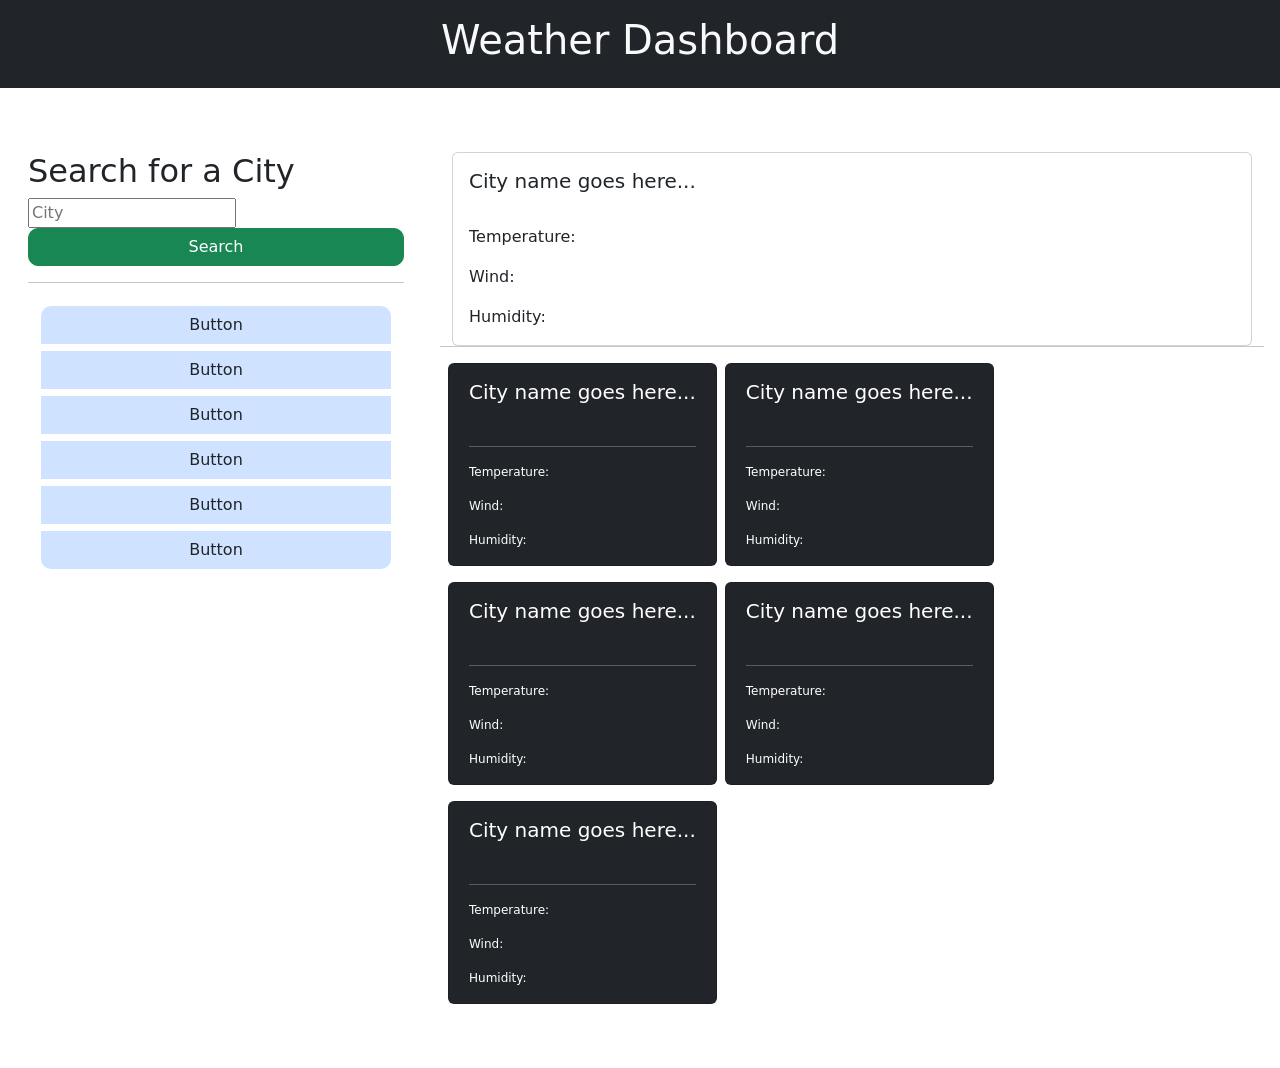
==== index.html @ d32aa5fc "finished getWidget" ====
<!DOCTYPE html>
<html lang="en">
  <head>
    <meta charset="UTF-8" />
    <meta http-equiv="X-UA-Compatible" content="IE=edge" />
    <meta name="viewport" content="width=device-width, initial-scale=1.0" />
    <title>Weather Forecast Generator</title>
    <link
      rel="stylesheet"
      href="https://cdn.jsdelivr.net/npm/bootstrap@5.3.0-alpha3/dist/css/bootstrap.min.css"
    />
    <link rel="stylesheet" href="./assets/style.css" />
  </head>
  <body>
    <header class="container-fluid bg-dark text-light mb-5 p-3">
      <div class="row d-flex align-items-center">
        <h1 id="header">Weather Dashboard</h1>
      </div>
    </header>

    <main class="bg-none">
      <div class="container-fluid mb-5 p-3">
        <div class="row">
          <div class="col-4">
            <aside class="container">
              <div class="row">
                <div class="col-12 align-self-start">
              <h2>Search for a City</h2>
              <input
                id="input"
                type="text"
                name="formcontrol"
                placeholder="City"
                aria-label="Username"
                aria-describedby="basic-addon1"
              />
              <button
                class="btn btn-success search-box gy-3"
                type="button"
                id="searchbtn"
              >
                Search
              </button>

              <hr />
              <div
                class="btn btn-group-vertical gap-2"
                id="buttons"
                role="group"
                aria-label="Vertical button group"
              >
                <button type="button" class="btn bg-primary-subtle">
                  Button
                </button>
                <button type="button" class="btn bg-primary-subtle">
                  Button
                </button>
                <button type="button" class="btn bg-primary-subtle">
                  Button
                </button>
                <button type="button" class="btn bg-primary-subtle">
                  Button
                </button>
                <button type="button" class="btn bg-primary-subtle">
                  Button
                </button>
                <button type="button" class="btn bg-primary-subtle">
                  Button
                </button>
              </div>
            </div>
            </div>
            </aside>
          </div>

          <div class="col-8">
            <div class="container-fluid">
              <div class="row">
                <!-- fills entire container with page width of col-8 -->
                <div class="col-12">
                  <section>
                    <div class="card" style="width: auto">
                      <div class="card-body" id="currentwx">
                        <h5 class="card-title" id="city">
                          City name goes here... </h5><img id="img1">
                         <span id="datestamp1"></span>
                        <p class="card-text">Temperature: <span id="fahrenheit"></span></p>
                        <p class="card-text">Wind: <span id="wind"></span></p>
                        <p class="card-text">Humidity: <span id="humidity"></span></p>
                      </div>
                    </div>
                  </section>
                </div>
                <hr />

                <div class="container-fluid">
                  <section
                    class="row row-cols-auto g-2 gap-2 five-day-forecast"
                    id="forecast"
                  >
                    <div class="card bg-dark" style="width: auto; color: white">
                      <div class="card-body">
                        <h5 class="card-title">City name goes here... </h5><img id="img2">
                        <span id="datestamp2"></span>
                        <hr />
                        <p class="card-text">Temperature: <span id="temp1"></span></p>
                        <p class="card-text">Wind: <span id="wind1"></span></p>
                        <p class="card-text">Humidity: <span id="humidity1"></span></p>
                      </div>
                    </div>
                    <div class="card bg-dark" style="width: auto; color: white">
                      <div class="card-body">
                        <h5 class="card-title">City name goes here...</h5><img id="img3">
                        <span id="datestamp3"></span>
                        <hr />
                        <p class="card-text">Temperature: <span id="temp2"></span></p>
                        <p class="card-text">Wind: <span id="wind2"></span></p>
                        <p class="card-text">Humidity: <span id="humidity2"></span></p>
                      </div>
                    </div>
                    <div class="card bg-dark" style="width: auto; color: white">
                      <div class="card-body">
                        <h5 class="card-title">City name goes here...</h5><img id="img4">
                        <span id="datestamp4"></span>
                        <hr />
                        <p class="card-text">Temperature: <span id="temp3"></span></p>
                        <p class="card-text">Wind: <span id="wind3"></span></p>
                        <p class="card-text">Humidity: <span id="humidity3"></span></p>
                      </div>
                    </div>
                    <div class="card bg-dark" style="width: auto; color: white">
                      <div class="card-body">
                        <h5 class="card-title">City name goes here...</h5><img id="img5">
                        <span id="datestamp5"></span>
                        <hr />
                        <p class="card-text">Temperature: <span id="temp4"></span></p>
                        <p class="card-text">Wind: <span id="wind4"></span></p>
                        <p class="card-text">Humidity: <span id="humidity4"></span></p>
                      </div>
                    </div>
                    <div class="card bg-dark" style="width: auto; color: white">
                      <div class="card-body">
                        <h5 class="card-title">City name goes here...</h5><img id="img6">
                        <span id="datestamp6"></span>
                        <hr />
                        <p class="card-text">Temperature: <span id="temp5"></span></p>
                        <p class="card-text">Wind: <span id="wind5"></span></p>
                        <p class="card-text">Humidity: <span id="humidity5"></span></p>
                      </div>
                    </div>
                  </section>
                </div>
              </div>
            </div>
          </div>
        </div>
      </div>
    </main>
    <script src="https://cdn.jsdelivr.net/npm/bootstrap@5.3.0-alpha3/dist/js/bootstrap.bundle.min.js"></script>
    <script src="https://ajax.googleapis.com/ajax/libs/jquery/3.6.4/jquery.min.js"></script>
    <script src="./script.js"></script>
  </body>
</html>

<!-- GIVEN a weather dashboard with form inputs

TODO:WHEN I search for a city
THEN I am presented with current and future conditions for that city and that city is added to the search history

TODO:WHEN I view current weather conditions for that city
THEN I am presented with the city name, the date, an icon representation of weather conditions, the temperature, the humidity, and the wind speed

TODO:WHEN I view future weather conditions for that city
THEN I am presented with a 5-day forecast that displays the date, an icon representation of weather conditions, the temperature, the wind speed, and the humidity

TODO:WHEN I click on a city in the search history //this is like what i was doing with localStorage in hw#5
THEN I am again presented with current and future conditions for that city -->
---- assets/style.css ----
#header {
  text-align: center;
}

.btn {
  border-radius: 10px;
  width: 100%;
}

.btn-group-vertical {
  width: 100%;
}

#forecast {
  font-size: 75%;
}
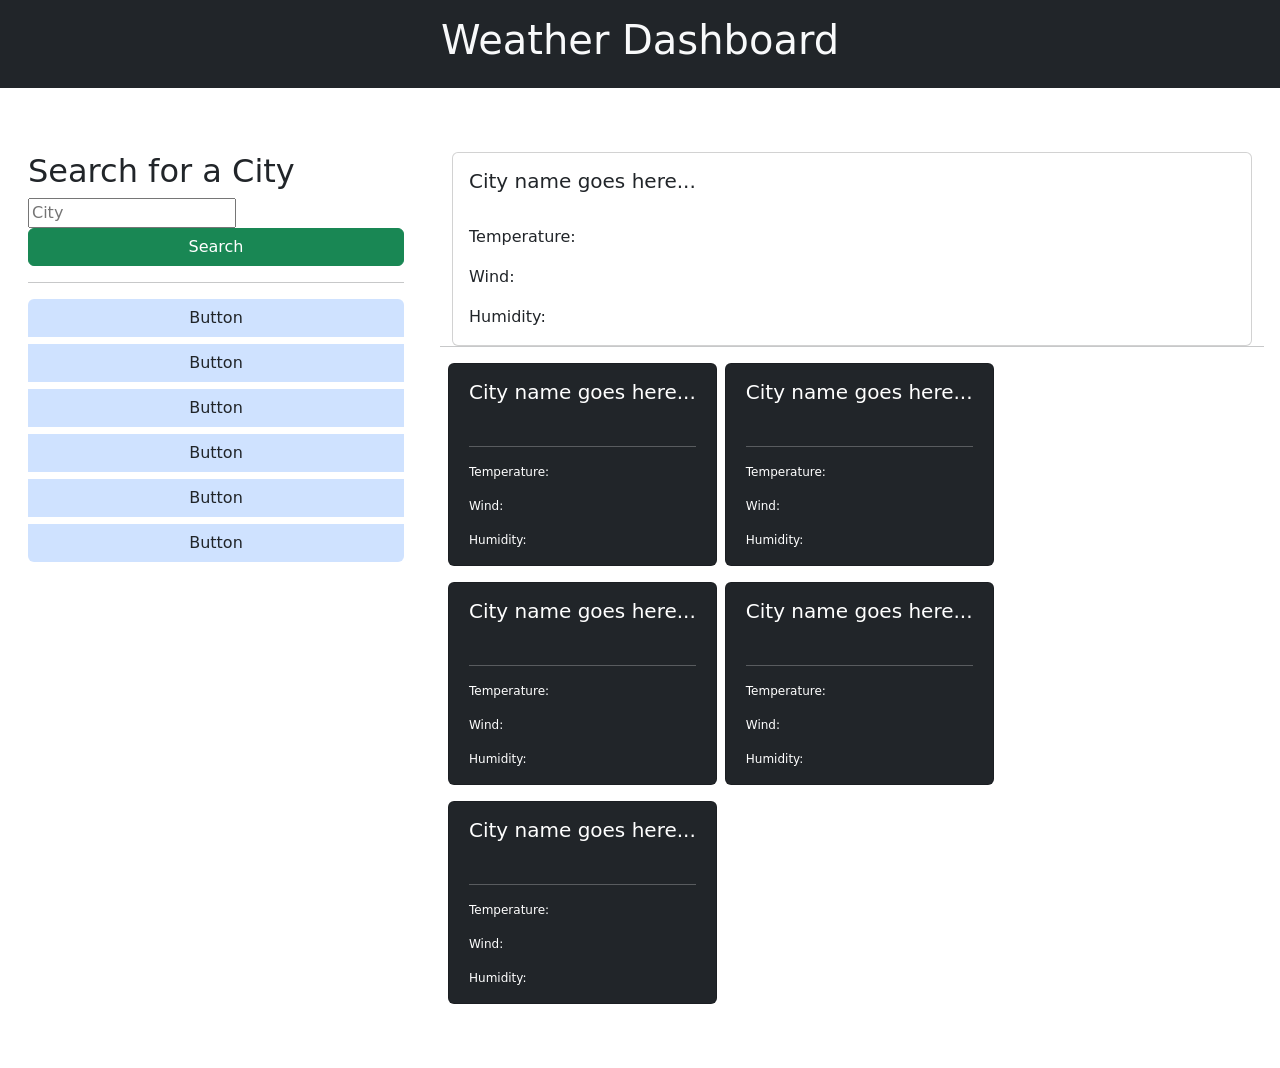
==== commit 97525493: "started README file" ====
--- a/index.html
+++ b/index.html
@@ -25,51 +25,51 @@
             <aside class="container">
               <div class="row">
                 <div class="col-12 align-self-start">
-              <h2>Search for a City</h2>
-              <input
-                id="input"
-                type="text"
-                name="formcontrol"
-                placeholder="City"
-                aria-label="Username"
-                aria-describedby="basic-addon1"
-              />
-              <button
-                class="btn btn-success search-box gy-3"
-                type="button"
-                id="searchbtn"
-              >
-                Search
-              </button>
-
-              <hr />
-              <div
-                class="btn btn-group-vertical gap-2"
-                id="buttons"
-                role="group"
-                aria-label="Vertical button group"
-              >
-                <button type="button" class="btn bg-primary-subtle">
-                  Button
-                </button>
-                <button type="button" class="btn bg-primary-subtle">
-                  Button
-                </button>
-                <button type="button" class="btn bg-primary-subtle">
-                  Button
-                </button>
-                <button type="button" class="btn bg-primary-subtle">
-                  Button
-                </button>
-                <button type="button" class="btn bg-primary-subtle">
-                  Button
-                </button>
-                <button type="button" class="btn bg-primary-subtle">
-                  Button
-                </button>
+                  <h2>Search for a City</h2>
+                  <input
+                    id="input"
+                    type="text"
+                    name="formcontrol"
+                    placeholder="City"
+                    aria-label="Username"
+                    aria-describedby="basic-addon1"
+                  />
+                  <button
+                    class="btn btn-success search-box gy-3"
+                    type="button"
+                    id="searchbtn"
+                  >
+                    Search
+                  </button>
+
+                  <hr />
+                  <div
+                    class="btn-group-vertical gap-2"
+                    id="buttons"
+                    role="group"
+                    aria-label="Vertical button group"
+                  >
+                    <button type="button" id="btn1" class="btn bg-primary-subtle">
+                      Button
+                    </button>
+                    <button type="button" id="btn2" class="btn bg-primary-subtle">
+                      Button
+                    </button>
+                    <button type="button" id="btn3" class="btn bg-primary-subtle">
+                      Button
+                    </button>
+                    <button type="button" id="btn4" class="btn bg-primary-subtle">
+                      Button
+                    </button>
+                    <button type="button" id="btn5" class="btn bg-primary-subtle">
+                      Button
+                    </button>
+                    <button type="button" id="btn6" class="btn bg-primary-subtle">
+                      Button
+                    </button>
+                  </div>
+                </div>
               </div>
-            </div>
-            </div>
             </aside>
           </div>
 
@@ -82,11 +82,17 @@
                     <div class="card" style="width: auto">
                       <div class="card-body" id="currentwx">
                         <h5 class="card-title" id="city">
-                          City name goes here... </h5><img id="img1">
-                         <span id="datestamp1"></span>
-                        <p class="card-text">Temperature: <span id="fahrenheit"></span></p>
+                          City name goes here...
+                        </h5>
+                        <img id="img1" />
+                        <span id="datestamp1"></span>
+                        <p class="card-text">
+                          Temperature: <span id="fahrenheit"></span>
+                        </p>
                         <p class="card-text">Wind: <span id="wind"></span></p>
-                        <p class="card-text">Humidity: <span id="humidity"></span></p>
+                        <p class="card-text">
+                          Humidity: <span id="humidity"></span>
+                        </p>
                       </div>
                     </div>
                   </section>
@@ -100,52 +106,81 @@
                   >
                     <div class="card bg-dark" style="width: auto; color: white">
                       <div class="card-body">
-                        <h5 class="card-title">City name goes here... </h5><img id="img2">
-                        <span id="datestamp2"></span>
-                        <hr />
-                        <p class="card-text">Temperature: <span id="temp1"></span></p>
-                        <p class="card-text">Wind: <span id="wind1"></span></p>
-                        <p class="card-text">Humidity: <span id="humidity1"></span></p>
-                      </div>
-                    </div>
-                    <div class="card bg-dark" style="width: auto; color: white">
-                      <div class="card-body">
-                        <h5 class="card-title">City name goes here...</h5><img id="img3">
+                        <div class="forecast-name">
+                          <h5 class="card-title">City name goes here...</h5>
+                          <img id="img2" />
+                          <span id="datestamp2"></span>
+                          <hr />
+                          <p class="card-text">
+                            Temperature: <span id="temp1"></span>
+                          </p>
+                          <p class="card-text">
+                            Wind: <span id="wind1"></span>
+                          </p>
+                          <p class="card-text">
+                            Humidity: <span id="humidity1"></span>
+                          </p>
+                        </div>
+                      </div>
+                    </div>
+                    <div class="card bg-dark" style="width: auto; color: white">
+                      <div class="card-body">
+                        <h5 class="card-title">City name goes here...</h5>
+                        <img id="img3" />
                         <span id="datestamp3"></span>
                         <hr />
-                        <p class="card-text">Temperature: <span id="temp2"></span></p>
+                        <p class="card-text">
+                          Temperature: <span id="temp2"></span>
+                        </p>
                         <p class="card-text">Wind: <span id="wind2"></span></p>
-                        <p class="card-text">Humidity: <span id="humidity2"></span></p>
-                      </div>
-                    </div>
-                    <div class="card bg-dark" style="width: auto; color: white">
-                      <div class="card-body">
-                        <h5 class="card-title">City name goes here...</h5><img id="img4">
+                        <p class="card-text">
+                          Humidity: <span id="humidity2"></span>
+                        </p>
+                      </div>
+                    </div>
+                    <div class="card bg-dark" style="width: auto; color: white">
+                      <div class="card-body">
+                        <h5 class="card-title">City name goes here...</h5>
+                        <img id="img4" />
                         <span id="datestamp4"></span>
                         <hr />
-                        <p class="card-text">Temperature: <span id="temp3"></span></p>
+                        <p class="card-text">
+                          Temperature: <span id="temp3"></span>
+                        </p>
                         <p class="card-text">Wind: <span id="wind3"></span></p>
-                        <p class="card-text">Humidity: <span id="humidity3"></span></p>
-                      </div>
-                    </div>
-                    <div class="card bg-dark" style="width: auto; color: white">
-                      <div class="card-body">
-                        <h5 class="card-title">City name goes here...</h5><img id="img5">
+                        <p class="card-text">
+                          Humidity: <span id="humidity3"></span>
+                        </p>
+                      </div>
+                    </div>
+                    <div class="card bg-dark" style="width: auto; color: white">
+                      <div class="card-body">
+                        <h5 class="card-title">City name goes here...</h5>
+                        <img id="img5" />
                         <span id="datestamp5"></span>
                         <hr />
-                        <p class="card-text">Temperature: <span id="temp4"></span></p>
+                        <p class="card-text">
+                          Temperature: <span id="temp4"></span>
+                        </p>
                         <p class="card-text">Wind: <span id="wind4"></span></p>
-                        <p class="card-text">Humidity: <span id="humidity4"></span></p>
-                      </div>
-                    </div>
-                    <div class="card bg-dark" style="width: auto; color: white">
-                      <div class="card-body">
-                        <h5 class="card-title">City name goes here...</h5><img id="img6">
+                        <p class="card-text">
+                          Humidity: <span id="humidity4"></span>
+                        </p>
+                      </div>
+                    </div>
+                    <div class="card bg-dark" style="width: auto; color: white">
+                      <div class="card-body">
+                        <h5 class="card-title">City name goes here...</h5>
+                        <img id="img6" />
                         <span id="datestamp6"></span>
                         <hr />
-                        <p class="card-text">Temperature: <span id="temp5"></span></p>
+                        <p class="card-text">
+                          Temperature: <span id="temp5"></span>
+                        </p>
                         <p class="card-text">Wind: <span id="wind5"></span></p>
-                        <p class="card-text">Humidity: <span id="humidity5"></span></p>
+                        <p class="card-text">
+                          Humidity: <span id="humidity5"></span>
+                        </p>
                       </div>
                     </div>
                   </section>
@@ -156,22 +191,17 @@
         </div>
       </div>
     </main>
+    <script
+      src="https://code.jquery.com/jquery-3.6.4.min.js"
+      integrity="sha256-oP6HI9z1XaZNBrJURtCoUT5SUnxFr8s3BzRl+cbzUq8="
+      crossorigin="anonymous"
+    ></script>
     <script src="https://cdn.jsdelivr.net/npm/bootstrap@5.3.0-alpha3/dist/js/bootstrap.bundle.min.js"></script>
-    <script src="https://ajax.googleapis.com/ajax/libs/jquery/3.6.4/jquery.min.js"></script>
+
     <script src="./script.js"></script>
   </body>
 </html>
 
-<!-- GIVEN a weather dashboard with form inputs
-
-TODO:WHEN I search for a city
-THEN I am presented with current and future conditions for that city and that city is added to the search history
-
-TODO:WHEN I view current weather conditions for that city
-THEN I am presented with the city name, the date, an icon representation of weather conditions, the temperature, the humidity, and the wind speed
-
-TODO:WHEN I view future weather conditions for that city
-THEN I am presented with a 5-day forecast that displays the date, an icon representation of weather conditions, the temperature, the wind speed, and the humidity
-
-TODO:WHEN I click on a city in the search history //this is like what i was doing with localStorage in hw#5
+
+<!-- TODO:WHEN I click on a city in the search history //this is like what i was doing with localStorage in hw#5
 THEN I am again presented with current and future conditions for that city -->
--- a/assets/style.css
+++ b/assets/style.css
@@ -3,7 +3,6 @@
 }
 
 .btn {
-  border-radius: 10px;
   width: 100%;
 }
 
@@ -13,4 +12,7 @@
 
 #forecast {
   font-size: 75%;
-}+}
+
+
+
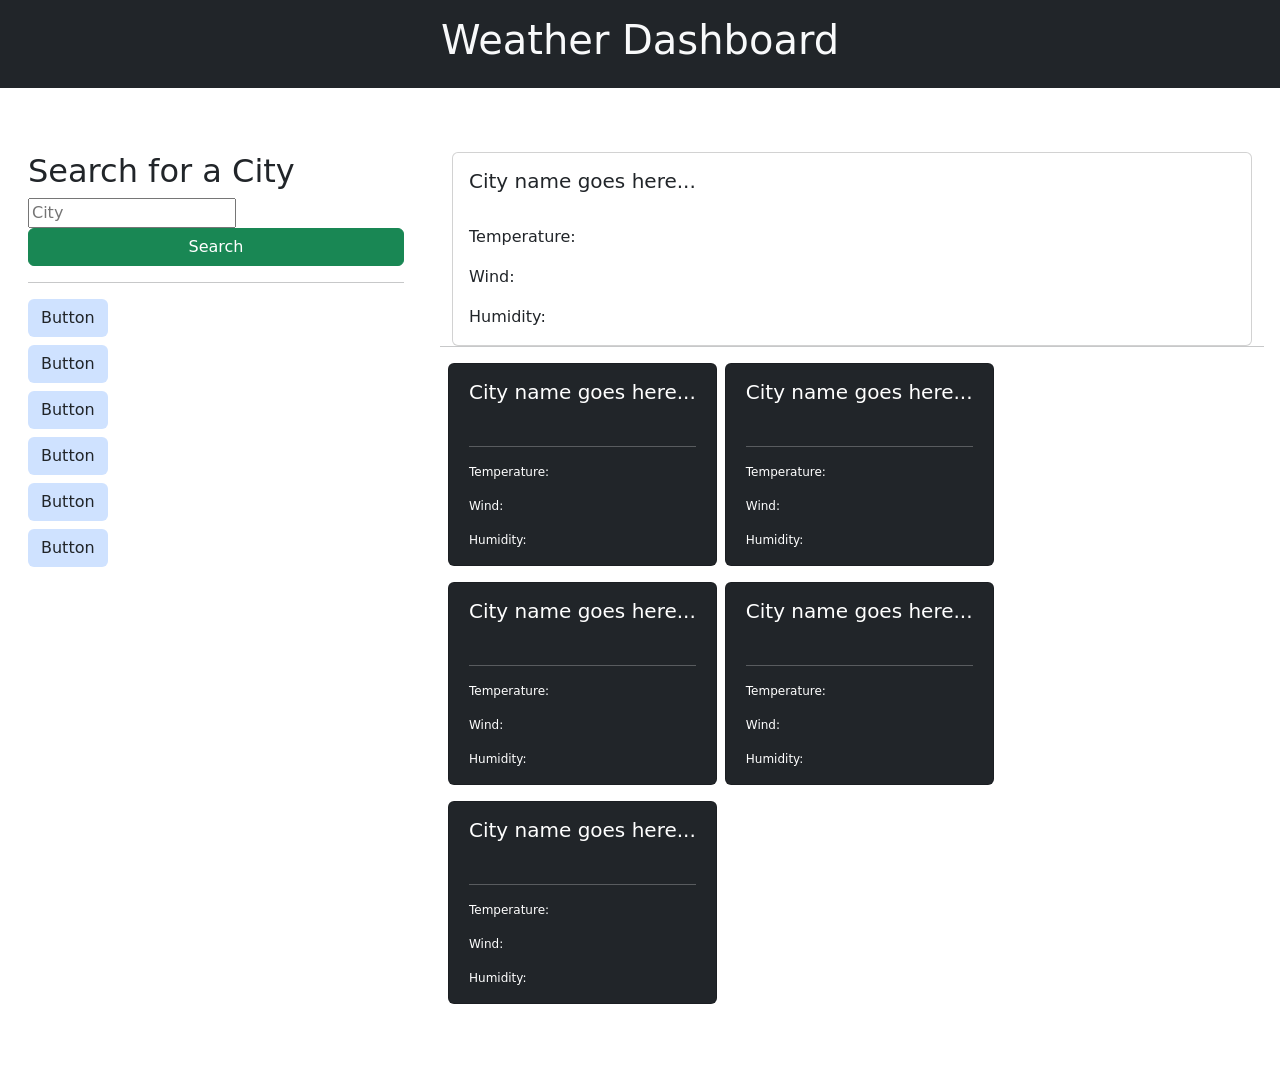
==== commit 0ee8a671: "built event listener for stored cities buttons" ====
--- a/index.html
+++ b/index.html
@@ -49,24 +49,36 @@
                     role="group"
                     aria-label="Vertical button group"
                   >
+                  <div>
                     <button type="button" id="btn1" class="btn bg-primary-subtle">
                       Button
                     </button>
+                  </div>
+                  <div>
                     <button type="button" id="btn2" class="btn bg-primary-subtle">
                       Button
                     </button>
+                  </div>
+                  <div>
                     <button type="button" id="btn3" class="btn bg-primary-subtle">
                       Button
                     </button>
+                  </div>
+                  <div>
                     <button type="button" id="btn4" class="btn bg-primary-subtle">
                       Button
                     </button>
+                  </div>
+                  <div>
                     <button type="button" id="btn5" class="btn bg-primary-subtle">
                       Button
                     </button>
+                  </div>
+                  <div>
                     <button type="button" id="btn6" class="btn bg-primary-subtle">
                       Button
                     </button>
+                  </div>
                   </div>
                 </div>
               </div>
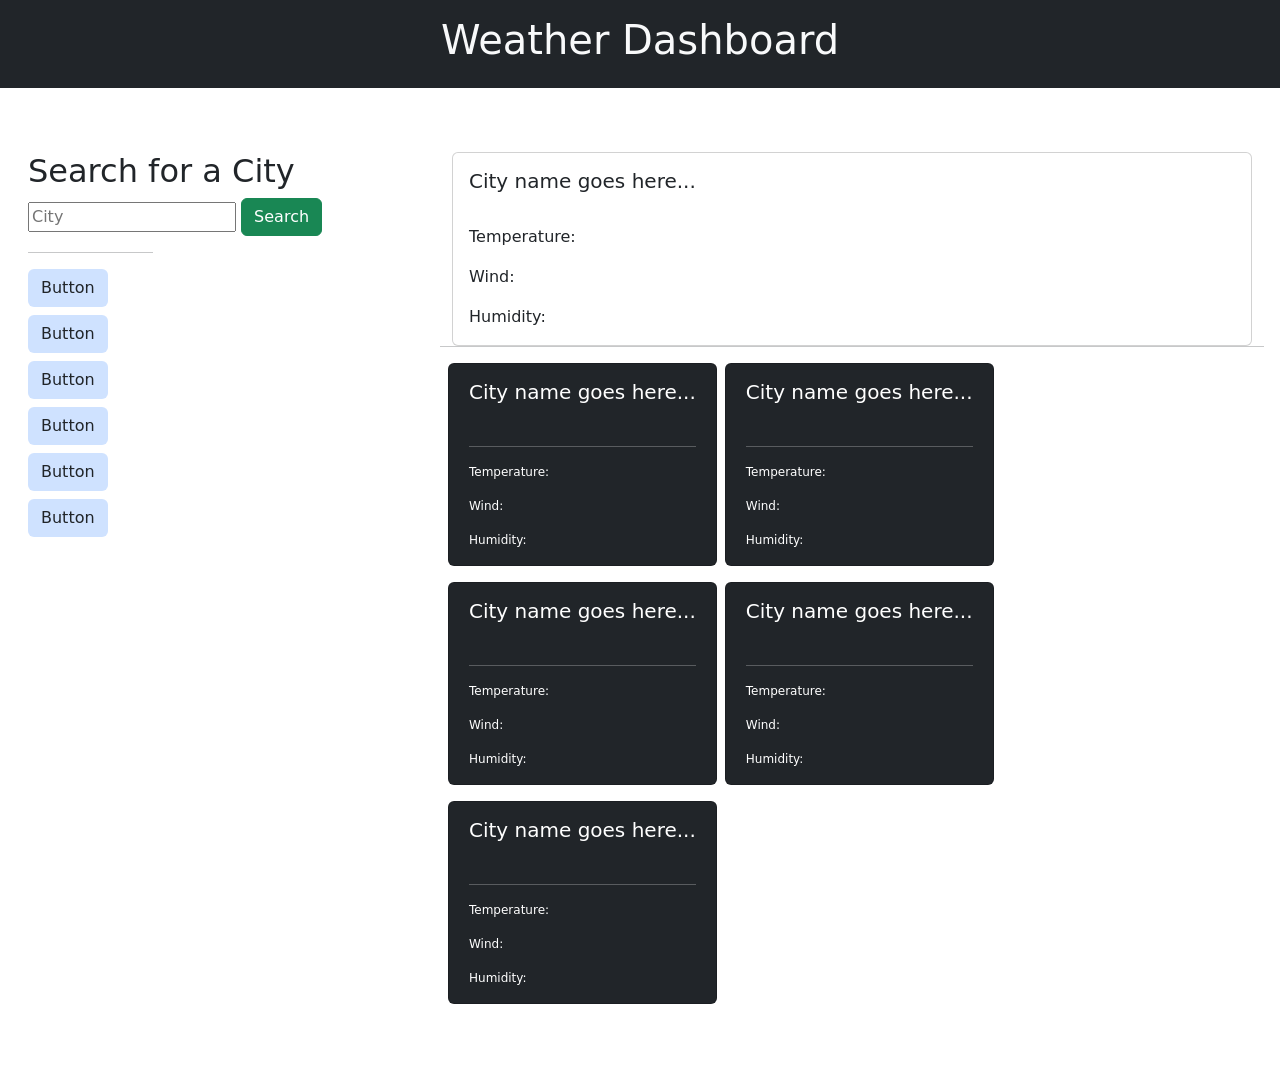
==== commit 4fa69558: "final push" ====
--- a/index.html
+++ b/index.html
@@ -42,7 +42,7 @@
                     Search
                   </button>
 
-                  <hr />
+                  <hr class="col-4"/>
                   <div
                     class="btn-group-vertical gap-2"
                     id="buttons"
--- a/assets/style.css
+++ b/assets/style.css
@@ -1,13 +1,5 @@
 #header {
   text-align: center;
-}
-
-.btn {
-  width: 100%;
-}
-
-.btn-group-vertical {
-  width: 100%;
 }
 
 #forecast {
